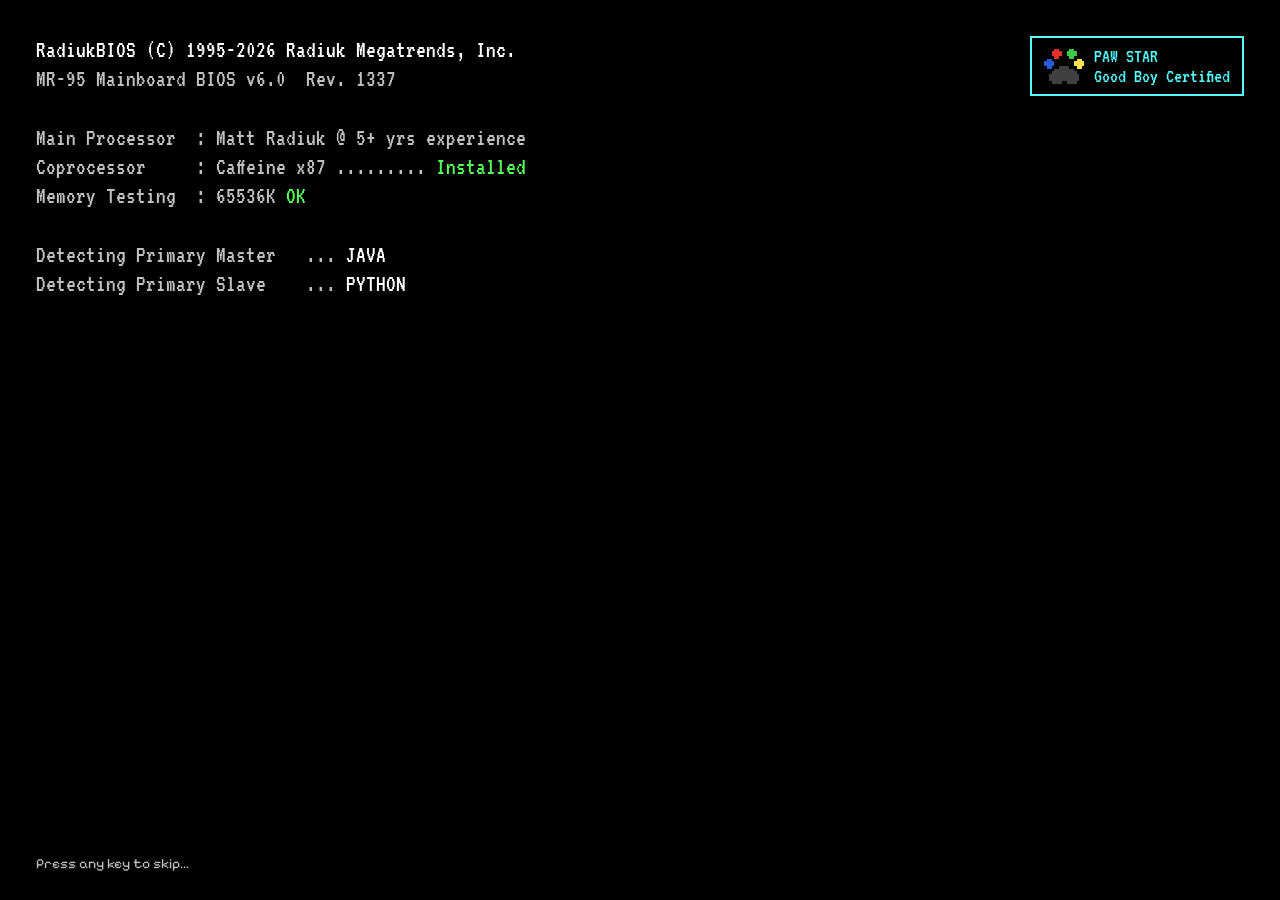
==== site/index.html @ 085f9c80 "Matt Radiuk 95: a Windows 95-style personal site A tiny browser OS built with plain HTML, CSS and ES" ====
<!doctype html>
<html lang="en">
<head>
  <meta charset="utf-8">
  <meta name="viewport" content="width=device-width, initial-scale=1, viewport-fit=cover">
  <title>Matt Radiuk 95 · Software Engineer</title>
  <meta name="description" content="Matt Radiuk is a software engineer with 5+ years of experience building scalable SaaS products, specializing in backend development, DevOps and AI. Boot up Matt Radiuk 95 to explore.">
  <meta name="author" content="Matt Radiuk">
  <meta name="theme-color" content="#008080">
  <link rel="canonical" href="https://www.radiuk.ca/">

  <meta property="og:type" content="website">
  <meta property="og:url" content="https://www.radiuk.ca/">
  <meta property="og:title" content="Matt Radiuk 95">
  <meta property="og:description" content="Software engineer: backend, DevOps and AI. Boot up the desktop to explore projects, generative art and more.">
  <meta property="og:image" content="https://www.radiuk.ca/img/og.jpg">
  <meta property="og:image:width" content="1200">
  <meta property="og:image:height" content="630">
  <meta name="twitter:card" content="summary_large_image">

  <link rel="icon" href="favicon.svg" type="image/svg+xml">
  <link rel="icon" href="favicon.png" type="image/png" sizes="64x64">
  <link rel="apple-touch-icon" href="apple-touch-icon.png">

  <link rel="preconnect" href="https://fonts.googleapis.com">
  <link rel="preconnect" href="https://fonts.gstatic.com" crossorigin>
  <link rel="stylesheet" href="https://fonts.googleapis.com/css2?family=IBM+Plex+Mono:wght@400;600&family=IBM+Plex+Sans:ital,wght@0,400;0,500;0,600;0,700;1,400&family=Pixelify+Sans:wght@400;500;600;700&family=VT323&display=swap">

  <link rel="stylesheet" href="css/base.css">
  <link rel="stylesheet" href="css/win95.css">
  <link rel="stylesheet" href="css/desktop.css">
  <link rel="stylesheet" href="css/apps.css">

  <script type="application/ld+json">
  {
    "@context": "https://schema.org",
    "@type": "Person",
    "name": "Matt Radiuk",
    "jobTitle": "Software Engineer",
    "url": "https://www.radiuk.ca/",
    "sameAs": [
      "https://github.com/mattttr",
      "https://www.linkedin.com/in/matt-radiuk-089ba0170/"
    ],
    "knowsAbout": ["Backend development", "DevOps", "Artificial intelligence", "Java", "Python", "Node.js", "AWS", "Azure"]
  }
  </script>
  <script type="module" src="js/main.js"></script>
</head>
<body>
  <!-- Boot / BIOS / splash overlay (populated by js/os/boot.js) -->
  <div id="boot" class="boot" aria-hidden="true"></div>

  <main id="desktop" class="desktop" aria-label="Desktop">
    <div id="wallpaper" class="wallpaper" aria-hidden="true"></div>

    <div id="hero" class="hero" aria-hidden="true">
      <p class="hero-kicker">C:\&gt; whoami</p>
      <h1 class="hero-name">Matt Radiuk</h1>
      <p class="hero-role"><span id="hero-role">Software Engineer</span><span class="caret">_</span></p>
      <p class="hero-sub">Backend &middot; DevOps &middot; AI &middot; Creative coding</p>
    </div>

    <ul id="icons" class="desktop-icons" role="listbox" aria-label="Desktop icons" aria-multiselectable="true"></ul>
    <div id="windows" class="windows"></div>
    <div id="snap-preview" class="snap-preview" hidden></div>
  </main>

  <footer id="taskbar" class="taskbar" aria-label="Taskbar"></footer>

  <noscript>
    <article class="noscript">
      <h1>Matt Radiuk</h1>
      <p><strong>Software Engineer &middot; Problem Solver &middot; Creative Developer</strong></p>
      <p>I'm a software engineer with 5+ years of experience building scalable SaaS products and crafting tailored solutions for clients. I specialize in backend development, DevOps, and AI, leveraging modern tools to create secure, performant applications.</p>
      <p>Whether you're building a new product from the ground up, modernizing legacy systems, or adding AI-powered features, I can help deliver production-ready solutions that scale with your business.</p>
      <p>Skills: Java, Python, Node.js, AWS, Azure.</p>
      <p>
        <a href="https://github.com/mattttr">GitHub</a> &middot;
        <a href="https://www.linkedin.com/in/matt-radiuk-089ba0170/">LinkedIn</a>
      </p>
      <p>This site is a little Windows 95-style desktop, so it needs JavaScript. Turn it on to boot up.</p>
    </article>
  </noscript>
</body>
</html>
---- site/css/base.css ----
/* ==========================================================================
   Matt Radiuk 95: design tokens, reset and color schemes
   ========================================================================== */

:root {
  /* Win95 system colors (the "Windows Standard" scheme) */
  --face: #c0c0c0;
  --face-light: #dfdfdf;
  --hilite: #ffffff;
  --shadow: #808080;
  --dark: #0a0a0a;
  --text: #000000;
  --text-disabled: #808080;
  --field: #ffffff;
  --field-text: #000000;
  --select: #000080;
  --select-text: #ffffff;
  --title-a: #000080;
  --title-b: #1084d0;
  --title-text: #ffffff;
  --title-inactive-a: #808080;
  --title-inactive-b: #b5b5b5;
  --title-inactive-text: #dfdfdf;
  --desktop: #008080;
  --desktop-text: #ffffff;
  --link: #0000ee;
  --tooltip: #ffffe1;

  /* Bevels: the whole 3D look is just stacked inset shadows */
  --bevel-raised:
    inset -1px -1px var(--dark), inset 1px 1px var(--hilite),
    inset -2px -2px var(--shadow), inset 2px 2px var(--face-light);
  --bevel-pressed:
    inset -1px -1px var(--hilite), inset 1px 1px var(--dark),
    inset -2px -2px var(--face-light), inset 2px 2px var(--shadow);
  --bevel-window:
    inset -1px -1px var(--dark), inset 1px 1px var(--face-light),
    inset -2px -2px var(--shadow), inset 2px 2px var(--hilite);
  --bevel-field:
    inset -1px -1px var(--hilite), inset 1px 1px var(--shadow),
    inset -2px -2px var(--face-light), inset 2px 2px var(--dark);
  --bevel-status: inset -1px -1px var(--hilite), inset 1px 1px var(--shadow);
  --bevel-thin-raised: inset -1px -1px var(--shadow), inset 1px 1px var(--hilite);

  /* A modern touch: soft depth under floating things */
  --float-shadow: 0 14px 34px -10px rgba(0, 0, 0, 0.45), 0 2px 6px rgba(0, 0, 0, 0.18);

  --dither: repeating-conic-gradient(var(--face) 0% 25%, var(--hilite) 0% 50%) 0 0 / 2px 2px;

  --font-ui: "Pixelify Sans", "Tahoma", "Segoe UI", system-ui, sans-serif;
  --font-body: "IBM Plex Sans", "Segoe UI", system-ui, -apple-system, sans-serif;
  --font-mono: "IBM Plex Mono", "Consolas", ui-monospace, monospace;
  --font-dos: "VT323", "IBM Plex Mono", ui-monospace, monospace;

  --ui-size: 14px;
  --taskbar-h: 38px;
  --titlebar-h: 26px;
  --icon-size: 48px;

  --ease-out: cubic-bezier(0.2, 0.9, 0.25, 1);
  --ease-spring: cubic-bezier(0.34, 1.4, 0.64, 1);

  color-scheme: light;
}

/* ---------- Color schemes (Display Properties > Appearance) ---------- */

:root[data-scheme="desert"] {
  --face: #d5ccbb; --face-light: #e6dfd2; --shadow: #a29475; --select: #008080;
  --title-a: #008080; --title-b: #4fb0a8; --title-inactive-a: #a29475; --title-inactive-b: #c9bfa8;
  --desktop: #a29475;
}
:root[data-scheme="eggplant"] {
  --face: #90b0a8; --face-light: #b4cdc7; --shadow: #587068; --select: #5a4e78;
  --title-a: #5a4e78; --title-b: #8c7fb3; --title-inactive-a: #587068; --title-inactive-b: #90a59f;
  --desktop: #5a4e78;
}
:root[data-scheme="rainy"] {
  --face: #c0c8d0; --face-light: #dde3e9; --shadow: #7d8a98; --select: #4f6074;
  --title-a: #4f6074; --title-b: #8a9cb1; --title-inactive-a: #7d8a98; --title-inactive-b: #aeb8c3;
  --desktop: #4f6074;
}
:root[data-scheme="spruce"] {
  --face: #a8c8a8; --face-light: #c8e0c8; --shadow: #5c805c; --select: #2e5e3e;
  --title-a: #2e5e3e; --title-b: #5f9c6e; --title-inactive-a: #5c805c; --title-inactive-b: #94b894;
  --desktop: #3d6b4a;
}
:root[data-scheme="pumpkin"] {
  --face: #e8c89a; --face-light: #f4dfbf; --shadow: #a87a3e; --select: #b35a00;
  --title-a: #b35a00; --title-b: #f29a3c; --title-inactive-a: #a87a3e; --title-inactive-b: #d6b07a;
  --desktop: #f98a5f;
}
:root[data-scheme="midnight"] {
  --face: #2b2d42; --face-light: #3b3e5a; --hilite: #5a5e86; --shadow: #15161f; --dark: #000000;
  --text: #e7e8f5; --text-disabled: #6d7090; --field: #12131c; --field-text: #e7e8f5;
  --select: #7c5cff; --select-text: #ffffff;
  --title-a: #7c5cff; --title-b: #00c2c7; --title-inactive-a: #3b3e5a; --title-inactive-b: #4d5175;
  --title-inactive-text: #9a9dbf;
  --desktop: #10111a; --link: #8fb8ff; --tooltip: #2b2d42;
  color-scheme: dark;
}
:root[data-scheme="contrast"] {
  --face: #000000; --face-light: #000000; --hilite: #ffffff; --shadow: #ffffff; --dark: #ffffff;
  --text: #ffffff; --text-disabled: #00ff00; --field: #000000; --field-text: #ffffff;
  --select: #800080; --select-text: #ffffff;
  --title-a: #800080; --title-b: #800080; --title-inactive-a: #008000; --title-inactive-b: #008000;
  --title-inactive-text: #ffffff;
  --desktop: #000000; --link: #ffff00; --tooltip: #000000;
  color-scheme: dark;
}

/* ---------- Reset ---------- */

*, *::before, *::after { box-sizing: border-box; }

html, body {
  margin: 0;
  height: 100%;
  overflow: hidden;
  overscroll-behavior: none;
}

body {
  background: var(--desktop);
  color: var(--text);
  font-family: var(--font-ui);
  font-size: var(--ui-size);
  line-height: 1.25;
  -webkit-font-smoothing: antialiased;
  -webkit-tap-highlight-color: transparent;
  touch-action: manipulation;
}

button, input, select, textarea { font: inherit; color: inherit; }
img, svg, canvas { display: block; }
a { color: var(--link); }
h1, h2, h3, h4, p, ul, ol, figure { margin: 0; }
ul, ol { padding: 0; list-style: none; }
[hidden] { display: none !important; }

.px-icon { image-rendering: pixelated; flex: none; }

.sr-only {
  position: absolute; width: 1px; height: 1px; padding: 0; margin: -1px;
  overflow: hidden; clip: rect(0 0 0 0); white-space: nowrap; border: 0;
}

::selection { background: var(--select); color: var(--select-text); }

/* No-JS fallback */
.noscript {
  max-width: 640px; margin: 10vh auto; padding: 24px; background: #fff; color: #000;
  font-family: var(--font-body); line-height: 1.6; box-shadow: var(--bevel-window);
}
.noscript h1 { font-family: var(--font-ui); margin-bottom: 8px; }
.noscript p { margin: 12px 0; }

@media (max-width: 700px) {
  :root {
    --taskbar-h: 48px;
    --titlebar-h: 34px;
    --icon-size: 48px;
    --ui-size: 15px;
  }
}

@media (prefers-reduced-motion: reduce) {
  *, *::before, *::after {
    animation-duration: 1ms !important;
    animation-iteration-count: 1 !important;
    transition-duration: 1ms !important;
  }
}
---- site/css/win95.css ----
/* ==========================================================================
   Win95 component library: buttons, fields, windows, menus, tabs, etc.
   ========================================================================== */

/* ---------- Buttons ---------- */

.btn {
  position: relative;
  display: inline-flex;
  align-items: center;
  justify-content: center;
  gap: 6px;
  min-width: 84px;
  min-height: 28px;
  padding: 4px 12px;
  border: 0;
  border-radius: 0;
  background: var(--face);
  color: var(--text);
  box-shadow: var(--bevel-raised);
  cursor: pointer;
  user-select: none;
  white-space: nowrap;
  text-decoration: none;
}
.btn:active:not(:disabled),
.btn.is-pressed {
  box-shadow: var(--bevel-pressed);
  padding: 5px 11px 3px 13px;
}
.btn:focus-visible { outline: none; }
.btn:focus-visible::after {
  content: "";
  position: absolute;
  inset: 4px;
  outline: 1px dotted var(--text);
  pointer-events: none;
}
.btn.is-default { box-shadow: 0 0 0 1px var(--dark), var(--bevel-raised); }
.btn:disabled { color: var(--text-disabled); text-shadow: 1px 1px 0 var(--hilite); cursor: default; }
.btn.small { min-width: 0; min-height: 22px; padding: 2px 8px; }
.btn.icon-only { min-width: 0; padding: 4px 6px; }
.btn-row { display: flex; gap: 8px; justify-content: flex-end; flex-wrap: wrap; }

/* Flat toolbar buttons that raise on hover (Win98 "coolbar" style) */
.tool-btn {
  display: inline-flex; align-items: center; gap: 6px;
  min-height: 28px; padding: 3px 8px;
  border: 0; background: transparent; color: var(--text); cursor: pointer;
}
.tool-btn:hover:not(:disabled) { box-shadow: var(--bevel-thin-raised); }
.tool-btn:active:not(:disabled), .tool-btn.is-on { box-shadow: var(--bevel-status); }
.tool-btn:disabled { color: var(--text-disabled); cursor: default; }
.tool-btn:disabled .px-icon { opacity: 0.45; filter: grayscale(1); }

/* ---------- Fields ---------- */

.field, .textarea, .select {
  width: 100%;
  min-height: 28px;
  padding: 4px 6px;
  border: 0;
  border-radius: 0;
  background: var(--field);
  color: var(--field-text);
  box-shadow: var(--bevel-field);
  outline: none;
}
.textarea { resize: none; line-height: 1.45; font-family: var(--font-body); }
.field:disabled, .textarea:disabled { background: var(--face); }
.field[readonly] { background: var(--face); }

.select {
  appearance: none;
  padding-right: 26px;
  cursor: pointer;
  background-image:
    url("data:image/svg+xml,%3Csvg xmlns='http://www.w3.org/2000/svg' width='16' height='16' shape-rendering='crispEdges'%3E%3Cpath d='M4 6h7v1H4zM5 7h5v1H5zM6 8h3v1H6zM7 9h1v1H7z'/%3E%3C/svg%3E"),
    linear-gradient(var(--face), var(--face));
  background-repeat: no-repeat;
  background-size: 16px 16px, 20px calc(100% - 4px);
  background-position: right 3px center, right 2px center;
}

.label { display: block; margin-bottom: 4px; }
.form-row { display: grid; grid-template-columns: 90px 1fr; align-items: center; gap: 8px; }

/* Checkbox & radio */
.check, .radio {
  display: inline-flex; align-items: center; gap: 8px; cursor: pointer; user-select: none;
}
.check input, .radio input {
  appearance: none; margin: 0; flex: none;
  width: 14px; height: 14px;
  background: var(--field);
  box-shadow: var(--bevel-field);
  display: grid; place-content: center;
}
.check input:checked {
  background-image: url("data:image/svg+xml,%3Csvg xmlns='http://www.w3.org/2000/svg' width='8' height='8' shape-rendering='crispEdges'%3E%3Cpath d='M7 0h1v3H7zM6 1h1v3H6zM5 2h1v3H5zM4 3h1v3H4zM3 4h1v3H3zM2 3h1v3H2zM1 2h1v3H1zM0 1h1v3H0z' fill='%23000'/%3E%3C/svg%3E");
  background-repeat: no-repeat; background-position: center;
}
.radio input { border-radius: 50%; box-shadow: inset 1px 1px var(--shadow), inset -1px -1px var(--hilite), inset 2px 2px var(--dark), inset -2px -2px var(--face-light); }
.radio input:checked::after { content: ""; width: 4px; height: 4px; border-radius: 50%; background: var(--field-text); }
.check input:focus-visible + span, .radio input:focus-visible + span { outline: 1px dotted var(--text); }

/* Group box */
.group {
  position: relative;
  margin: 10px 0 0;
  padding: 14px 10px 10px;
  border: 1px solid var(--shadow);
  box-shadow: 1px 1px 0 var(--hilite), inset 1px 1px 0 var(--hilite);
}
.group > legend, .group > .legend {
  position: absolute; top: -9px; left: 8px; padding: 0 4px; background: var(--face);
}

/* Sunken panels */
.sunken { background: var(--field); box-shadow: var(--bevel-field); padding: 2px; }
.sunken-soft { box-shadow: var(--bevel-status); }
.etched { height: 2px; border-top: 1px solid var(--shadow); border-bottom: 1px solid var(--hilite); margin: 8px 0; }

/* Progress bar (segmented blue blocks) */
.progress { height: 22px; padding: 3px; box-shadow: var(--bevel-status); background: var(--face); }
.progress > span {
  display: block; height: 100%; width: 0%;
  background: repeating-linear-gradient(90deg, var(--select) 0 10px, transparent 10px 12px);
  transition: width 0.2s steps(6);
}

/* ---------- Windows ---------- */

.windows {
  position: absolute;
  inset: 0 0 var(--taskbar-h) 0;
  pointer-events: none;
  overflow: hidden;
}

.window {
  position: absolute;
  display: flex;
  flex-direction: column;
  min-width: 200px;
  padding: 3px;
  background: var(--face);
  color: var(--text);
  box-shadow: var(--bevel-window);
  pointer-events: auto;
  outline: none;
  transform-origin: center;
}
.window.is-active { box-shadow: var(--bevel-window), var(--float-shadow); }
.window.is-maximized { left: 0 !important; top: 0 !important; width: 100% !important; height: 100% !important; }
.window.is-minimized { visibility: hidden; pointer-events: none; }
.window.is-dragging, .window.is-resizing { user-select: none; }
.window.is-dragging iframe, .window.is-resizing iframe,
.window.is-dragging canvas, .window.is-resizing canvas { pointer-events: none; }

.titlebar {
  display: flex;
  align-items: center;
  gap: 4px;
  height: var(--titlebar-h);
  padding: 0 3px 0 4px;
  background: linear-gradient(90deg, var(--title-inactive-a), var(--title-inactive-b));
  color: var(--title-inactive-text);
  user-select: none;
  touch-action: none;
  cursor: default;
  flex: none;
}
.window.is-active .titlebar {
  background: linear-gradient(90deg, var(--title-a), var(--title-b));
  color: var(--title-text);
}
.titlebar-icon {
  display: grid; place-items: center;
  width: 18px; height: 18px; padding: 0; border: 0; background: none; cursor: default; flex: none;
}
.titlebar-text {
  flex: 1;
  min-width: 0;
  overflow: hidden;
  text-overflow: ellipsis;
  white-space: nowrap;
  font-size: 14px;
  font-weight: 600;
  letter-spacing: 0.2px;
}
.titlebar-controls { display: flex; gap: 2px; flex: none; }
.titlebar-controls .gap { width: 2px; }

.tb-btn {
  display: grid;
  place-items: center;
  width: 22px;
  height: 20px;
  padding: 0;
  border: 0;
  background: var(--face);
  color: var(--text);
  box-shadow: var(--bevel-raised);
  cursor: pointer;
}
.tb-btn:active { box-shadow: var(--bevel-pressed); }
.tb-btn:active svg { transform: translate(1px, 1px); }
.tb-btn:disabled svg { opacity: 0.4; }
.tb-btn svg { fill: currentColor; }

.menubar {
  display: flex;
  flex-wrap: wrap;
  gap: 0;
  padding: 2px 0;
  flex: none;
  user-select: none;
}
.menubar-item {
  padding: 3px 9px;
  border: 0;
  background: transparent;
  color: var(--text);
  cursor: default;
}
.menubar-item:hover { box-shadow: var(--bevel-thin-raised); }
.menubar-item.is-open { box-shadow: var(--bevel-status); }
.menubar-item u, .menu-item u { text-decoration-thickness: 1px; text-underline-offset: 2px; }

.toolbar {
  display: flex; align-items: center; gap: 2px; flex-wrap: wrap;
  padding: 3px 2px;
  border-top: 1px solid var(--shadow);
  box-shadow: inset 0 1px 0 var(--hilite);
  flex: none;
}
.toolbar .sep { width: 2px; align-self: stretch; margin: 2px 4px; border-left: 1px solid var(--shadow); border-right: 1px solid var(--hilite); }

.window-body {
  position: relative;
  flex: 1;
  min-height: 0;
  margin-top: 2px;
  display: flex;
  flex-direction: column;
}
.window-body.pad { padding: 10px; }

.statusbar {
  display: flex;
  gap: 2px;
  margin-top: 2px;
  flex: none;
  user-select: none;
}
.statusbar > * {
  flex: 1;
  min-width: 0;
  padding: 3px 6px;
  box-shadow: var(--bevel-status);
  white-space: nowrap;
  overflow: hidden;
  text-overflow: ellipsis;
  font-size: 13px;
}
.statusbar > .fixed { flex: none; }
.statusbar .grip {
  flex: none; width: 16px; padding: 0; box-shadow: none;
  background: linear-gradient(135deg, transparent 45%, var(--hilite) 45% 52%, var(--shadow) 52% 60%, transparent 60% 68%, var(--hilite) 68% 74%, var(--shadow) 74% 82%, transparent 82%);
}

/* Resize handles */
.rz { position: absolute; z-index: 2; touch-action: none; }
.rz-n, .rz-s { left: 8px; right: 8px; height: 6px; cursor: ns-resize; }
.rz-e, .rz-w { top: 8px; bottom: 8px; width: 6px; cursor: ew-resize; }
.rz-n { top: -3px; } .rz-s { bottom: -3px; } .rz-e { right: -3px; } .rz-w { left: -3px; }
.rz-ne, .rz-nw, .rz-se, .rz-sw { width: 14px; height: 14px; }
.rz-ne { top: -3px; right: -3px; cursor: nesw-resize; }
.rz-sw { bottom: -3px; left: -3px; cursor: nesw-resize; }
.rz-nw { top: -3px; left: -3px; cursor: nwse-resize; }
.rz-se { bottom: -3px; right: -3px; cursor: nwse-resize; }
.window.is-maximized .rz { display: none; }

/* ---------- Scrollbars (WebKit/Blink) ---------- */

.scroll { overflow: auto; }
.scroll::-webkit-scrollbar, .win-scroll::-webkit-scrollbar { width: 16px; height: 16px; }
.scroll::-webkit-scrollbar-track, .win-scroll::-webkit-scrollbar-track { background: var(--dither); }
.scroll::-webkit-scrollbar-thumb, .win-scroll::-webkit-scrollbar-thumb { background: var(--face); box-shadow: var(--bevel-raised); }
.scroll::-webkit-scrollbar-corner, .win-scroll::-webkit-scrollbar-corner { background: var(--face); }
.scroll::-webkit-scrollbar-button:single-button, .win-scroll::-webkit-scrollbar-button:single-button {
  display: block; width: 16px; height: 16px; background-color: var(--face); box-shadow: var(--bevel-raised);
  background-repeat: no-repeat; background-position: center;
}
.scroll::-webkit-scrollbar-button:single-button:vertical:decrement, .win-scroll::-webkit-scrollbar-button:single-button:vertical:decrement {
  background-image: url("data:image/svg+xml,%3Csvg xmlns='http://www.w3.org/2000/svg' width='8' height='5' shape-rendering='crispEdges'%3E%3Cpath d='M3 0h1v1H3zM2 1h3v1H2zM1 2h5v1H1zM0 3h7v1H0z'/%3E%3C/svg%3E");
}
.scroll::-webkit-scrollbar-button:single-button:vertical:increment, .win-scroll::-webkit-scrollbar-button:single-button:vertical:increment {
  background-image: url("data:image/svg+xml,%3Csvg xmlns='http://www.w3.org/2000/svg' width='8' height='5' shape-rendering='crispEdges'%3E%3Cpath d='M0 0h7v1H0zM1 1h5v1H1zM2 2h3v1H2zM3 3h1v1H3z'/%3E%3C/svg%3E");
}
.scroll::-webkit-scrollbar-button:single-button:horizontal:decrement, .win-scroll::-webkit-scrollbar-button:single-button:horizontal:decrement {
  background-image: url("data:image/svg+xml,%3Csvg xmlns='http://www.w3.org/2000/svg' width='5' height='8' shape-rendering='crispEdges'%3E%3Cpath d='M3 0h1v7H3zM2 1h1v5H2zM1 2h1v3H1zM0 3h1v1H0z'/%3E%3C/svg%3E");
}
.scroll::-webkit-scrollbar-button:single-button:horizontal:increment, .win-scroll::-webkit-scrollbar-button:single-button:horizontal:increment {
  background-image: url("data:image/svg+xml,%3Csvg xmlns='http://www.w3.org/2000/svg' width='5' height='8' shape-rendering='crispEdges'%3E%3Cpath d='M0 0h1v7H0zM1 1h1v5H1zM2 2h1v3H2zM3 3h1v1H3z'/%3E%3C/svg%3E");
}
.scroll::-webkit-scrollbar-button:single-button:active, .win-scroll::-webkit-scrollbar-button:single-button:active { box-shadow: var(--bevel-status); }
@supports not selector(::-webkit-scrollbar) {
  .scroll, .win-scroll { scrollbar-color: var(--face) var(--face-light); }
}

/* ---------- Menus (dropdown, context, start submenus) ---------- */

.menu {
  position: fixed;
  z-index: 2000;
  min-width: 180px;
  padding: 3px;
  background: var(--face);
  color: var(--text);
  box-shadow: var(--bevel-window), 4px 6px 14px -6px rgba(0, 0, 0, 0.45);
  user-select: none;
  animation: menu-in 0.12s var(--ease-out);
}
@keyframes menu-in {
  from { clip-path: inset(0 0 100% 0); }
  to { clip-path: inset(0 0 0 0); }
}
.menu-item {
  position: relative;
  display: flex;
  align-items: center;
  gap: 8px;
  width: 100%;
  min-height: 26px;
  padding: 3px 22px 3px 6px;
  border: 0;
  background: transparent;
  color: var(--text);
  text-align: left;
  cursor: default;
  white-space: nowrap;
}
.menu-item .mi-icon { width: 20px; display: grid; place-items: center; flex: none; }
.menu-item .mi-label { flex: 1; }
.menu-item .mi-shortcut { padding-left: 24px; opacity: 0.9; }
.menu-item.has-sub::after {
  content: "";
  position: absolute; right: 8px; top: 50%; margin-top: -4px;
  width: 4px; height: 8px;
  background: currentColor;
  clip-path: polygon(0 0, 100% 50%, 0 100%);
}
.menu-item.is-checked .mi-icon::before { content: "\2713"; font-weight: 700; }
.menu-item.is-radio .mi-icon::before { content: ""; width: 6px; height: 6px; border-radius: 50%; background: currentColor; }
.menu-item:hover:not(:disabled), .menu-item.is-active:not(:disabled), .menu-item:focus-visible {
  background: var(--select);
  color: var(--select-text);
  outline: none;
}
.menu-item:disabled { color: var(--text-disabled); text-shadow: 1px 1px 0 var(--hilite); }
.menu-sep { height: 2px; margin: 3px 2px; border-top: 1px solid var(--shadow); border-bottom: 1px solid var(--hilite); }

/* ---------- Tabs ---------- */

.tabs { display: flex; flex-direction: column; flex: 1; min-height: 0; }
.tab-strip { display: flex; padding-left: 2px; position: relative; z-index: 1; flex-wrap: wrap; }
.tab {
  position: relative;
  padding: 4px 12px 5px;
  margin-right: -1px;
  border: 0;
  background: var(--face);
  color: var(--text);
  box-shadow: inset 1px 1px var(--hilite), inset -1px 0 var(--dark), inset -2px 0 var(--shadow), inset 2px 2px var(--face-light);
  border-radius: 3px 3px 0 0;
  top: 2px;
  cursor: pointer;
}
.tab[aria-selected="true"] { top: 0; padding-bottom: 7px; margin: 0 -2px; z-index: 2; }
.tab:focus-visible { outline: 1px dotted var(--text); outline-offset: -5px; }
.tab-panel {
  flex: 1;
  min-height: 0;
  padding: 14px;
  box-shadow: var(--bevel-window);
  overflow: auto;
}

/* ---------- Tree view ---------- */

.tree { padding: 4px; background: var(--field); color: var(--field-text); box-shadow: var(--bevel-field); overflow: auto; }
.tree ul { padding-left: 18px; margin-left: 7px; border-left: 1px dotted var(--shadow); }
.tree li { position: relative; }
.tree-row {
  display: inline-flex; align-items: center; gap: 6px;
  padding: 2px 4px; margin: 1px 0; border: 0; background: none; color: inherit; cursor: default; text-align: left;
}
.tree-row.is-selected { background: var(--select); color: var(--select-text); }
.tree-row:focus-visible { outline: 1px dotted currentColor; }
.tree-toggle {
  display: grid; place-items: center;
  width: 11px; height: 11px; padding: 0; border: 1px solid var(--shadow); background: var(--field);
  font: 700 10px/1 var(--font-mono); color: var(--field-text); cursor: pointer; flex: none;
}

/* ---------- List view (explorer "details") ---------- */

.listview { background: var(--field); color: var(--field-text); box-shadow: var(--bevel-field); overflow: auto; }
.listview table { width: 100%; border-collapse: collapse; }
.listview th {
  position: sticky; top: 0; z-index: 1;
  padding: 3px 8px; text-align: left; font-weight: 400;
  background: var(--face); color: var(--text); box-shadow: var(--bevel-raised);
}
.listview td { padding: 3px 8px; white-space: nowrap; }
.listview tr.is-selected td { background: var(--select); color: var(--select-text); }

/* Tooltip */
.tooltip {
  position: fixed; z-index: 2500; padding: 3px 6px; pointer-events: none;
  background: var(--tooltip); color: var(--text); border: 1px solid var(--dark);
  font-size: 13px; white-space: nowrap;
}
---- site/css/desktop.css ----
/* ==========================================================================
   Desktop shell: wallpaper, icons, taskbar, start menu, boot, BSOD & friends
   ========================================================================== */

.desktop {
  position: fixed;
  inset: 0;
  overflow: hidden;
  background: var(--desktop);
  transition: background-color 0.4s;
}

/* ---------- Wallpaper ---------- */

.wallpaper { position: absolute; inset: 0; z-index: 0; }
.wallpaper canvas { width: 100% !important; height: 100% !important; }
.wallpaper.is-image { background-size: cover; background-position: center; }
.wallpaper.is-tile { background-repeat: repeat; background-size: auto; image-rendering: pixelated; }

/* Subtle CRT vignette + scanlines that keep the flat teal from feeling dead */
.desktop::after {
  content: "";
  position: absolute;
  inset: 0;
  z-index: 0;
  pointer-events: none;
  background:
    radial-gradient(ellipse at 50% 45%, transparent 55%, rgba(0, 0, 0, 0.22) 100%),
    repeating-linear-gradient(0deg, rgba(0, 0, 0, 0.035) 0 1px, transparent 1px 3px);
}
:root[data-crt="off"] .desktop::after { display: none; }

/* ---------- Hero ("wallpaper text") ---------- */

.hero {
  position: absolute;
  z-index: 0;
  right: clamp(20px, 4vw, 64px);
  bottom: calc(var(--taskbar-h) + clamp(18px, 4vh, 48px));
  max-width: min(820px, 64vw);
  color: var(--desktop-text);
  text-align: right;
  pointer-events: none;
  user-select: none;
  opacity: 0;
  transform: translateY(12px);
  transition: opacity 0.8s 0.2s, transform 0.8s 0.2s var(--ease-out);
}
.is-ready .hero { opacity: 1; transform: none; }
.hero-kicker { font: 22px/1 var(--font-dos); opacity: 0.8; margin-bottom: 6px; }
.hero-name {
  font: 700 clamp(48px, 7.5vw, 116px)/0.92 var(--font-ui);
  letter-spacing: -1px;
  text-shadow: 5px 5px 0 rgba(0, 0, 0, 0.25);
}
.hero-role {
  margin-top: 12px;
  font: clamp(26px, 3vw, 40px)/1 var(--font-dos);
  color: #fffbd0;
  text-shadow: 2px 2px 0 rgba(0, 0, 0, 0.3);
}
.hero-sub { margin-top: 10px; font: 500 16px/1.4 var(--font-body); opacity: 0.8; letter-spacing: 0.3px; }
.caret { animation: blink 1s steps(1) infinite; margin-left: 2px; }
@keyframes blink { 50% { opacity: 0; } }

/* ---------- Desktop icons ---------- */

.desktop-icons {
  position: absolute;
  inset: 0 0 var(--taskbar-h) 0;
  z-index: 1;
  pointer-events: none;
}
.desk-icon {
  position: absolute;
  width: 100px;
  display: flex;
  flex-direction: column;
  align-items: center;
  gap: 5px;
  padding: 6px 2px 4px;
  pointer-events: auto;
  user-select: none;
  touch-action: none;
  cursor: default;
  outline: none;
  transition: left 0.3s var(--ease-out), top 0.3s var(--ease-out);
}
.desk-icon.is-dragging { transition: none; z-index: 5; opacity: 0.75; }
.di-img { position: relative; width: var(--icon-size); height: var(--icon-size); }
.di-img > svg, .di-img > img { width: 100%; height: 100%; image-rendering: pixelated; }
.di-img::after {
  content: "";
  position: absolute;
  inset: 0;
  opacity: 0;
  background: repeating-conic-gradient(var(--select) 0% 25%, transparent 0% 50%) 0 0 / 2px 2px;
  -webkit-mask: var(--mask) center / contain no-repeat;
  mask: var(--mask) center / contain no-repeat;
}
.desk-icon.is-selected .di-img::after { opacity: 1; }
.di-label {
  max-width: 100%;
  padding: 1px 4px;
  color: var(--desktop-text);
  font-size: 13px;
  line-height: 1.2;
  text-align: center;
  text-shadow: 1px 1px 0 rgba(0, 0, 0, 0.55);
  overflow-wrap: break-word;
}
.desk-icon.is-selected .di-label { background: var(--select); color: var(--select-text); text-shadow: none; }
.desk-icon:focus-visible .di-label { outline: 1px dotted #fff; }
.desk-icon:hover .di-img { animation: icon-hop 0.35s var(--ease-spring); }
@keyframes icon-hop { 40% { transform: translateY(-3px); } }

.marquee {
  position: absolute;
  z-index: 4;
  border: 1px dotted #fff;
  background: rgba(255, 255, 255, 0.08);
  pointer-events: none;
}

.snap-preview {
  position: absolute;
  z-index: 3;
  border: 2px solid rgba(255, 255, 255, 0.85);
  background: rgba(255, 255, 255, 0.18);
  backdrop-filter: blur(2px);
  pointer-events: none;
  transition: all 0.16s var(--ease-out);
}

/* ---------- Taskbar ---------- */

.taskbar {
  position: fixed;
  left: 0;
  right: 0;
  bottom: 0;
  z-index: 1000;
  height: var(--taskbar-h);
  display: flex;
  align-items: center;
  gap: 4px;
  padding: 4px 3px 3px;
  background: var(--face);
  box-shadow: inset 0 1px var(--face-light), inset 0 2px var(--hilite);
  user-select: none;
  padding-bottom: max(3px, env(safe-area-inset-bottom));
}

.start-btn {
  display: flex;
  align-items: center;
  gap: 5px;
  height: 100%;
  padding: 2px 8px 2px 5px;
  border: 0;
  background: var(--face);
  color: var(--text);
  box-shadow: var(--bevel-raised);
  font-weight: 700;
  font-size: 15px;
  cursor: pointer;
  flex: none;
}
.start-btn.is-open { box-shadow: var(--bevel-pressed); padding: 3px 7px 1px 6px; }
.start-btn:focus-visible { outline: 1px dotted var(--text); outline-offset: -5px; }

.task-list {
  flex: 1;
  min-width: 0;
  height: 100%;
  display: flex;
  gap: 3px;
  padding-left: 4px;
  margin-left: 2px;
  border-left: 1px solid var(--shadow);
  box-shadow: inset 1px 0 var(--hilite);
}
.task-btn {
  flex: 0 1 180px;
  min-width: 40px;
  height: 100%;
  display: flex;
  align-items: center;
  gap: 6px;
  padding: 2px 8px;
  border: 0;
  background: var(--face);
  color: var(--text);
  box-shadow: var(--bevel-raised);
  cursor: pointer;
  text-align: left;
  animation: task-in 0.2s var(--ease-out);
}
@keyframes task-in { from { transform: translateY(100%); } }
.task-btn span { overflow: hidden; text-overflow: ellipsis; white-space: nowrap; }
.task-btn.is-active { box-shadow: var(--bevel-pressed); background: var(--dither); font-weight: 600; }
.task-btn:focus-visible { outline: 1px dotted var(--text); outline-offset: -5px; }

.tray {
  height: 100%;
  display: flex;
  align-items: center;
  gap: 4px;
  padding: 0 8px 0 6px;
  box-shadow: var(--bevel-status);
  flex: none;
}
.tray-btn {
  display: grid; place-items: center;
  width: 22px; height: 22px; padding: 0; border: 0; background: none; cursor: pointer;
}
.tray-btn img { width: 20px; height: 20px; image-rendering: pixelated; border-radius: 3px; }
.tray-btn:focus-visible { outline: 1px dotted var(--text); }
.tray-clock { padding-left: 4px; font-size: 14px; white-space: nowrap; cursor: default; }

/* ---------- Start menu ---------- */

.start-menu {
  display: flex;
  padding: 3px;
  min-width: 0;
  animation: start-in 0.16s var(--ease-out);
}
@keyframes start-in {
  from { clip-path: inset(100% 0 0 0); transform: translateY(8px); }
  to { clip-path: inset(0 0 0 0); transform: none; }
}
.start-banner {
  width: 30px;
  flex: none;
  display: flex;
  align-items: flex-end;
  justify-content: center;
  padding-bottom: 8px;
  background: linear-gradient(0deg, var(--title-a), var(--title-b));
  color: #fff;
  writing-mode: vertical-rl;
  transform: rotate(180deg);
  font: 22px/1 var(--font-ui);
  letter-spacing: 0.5px;
  white-space: nowrap;
}
.start-banner b { font-weight: 700; }
.start-banner span { opacity: 0.9; margin-top: 6px; font: italic 700 0.9em var(--font-body); }
.start-items { display: flex; flex-direction: column; min-width: 220px; }
.start-items .menu-item { min-height: 40px; gap: 10px; padding: 4px 26px 4px 8px; font-size: 15px; }
.start-items .menu-item .mi-icon { width: 32px; }

/* ---------- Dim overlay (shut down dialog) ---------- */

.dim {
  position: fixed;
  inset: 0;
  z-index: 2900;
  background: repeating-conic-gradient(rgba(0, 0, 0, 0.6) 0% 25%, transparent 0% 50%) 0 0 / 2px 2px;
  animation: fade-in 0.6s ease;
}
@keyframes fade-in { from { opacity: 0; } }

/* ---------- Balloon tip (Benji) ---------- */

.balloon {
  position: fixed;
  z-index: 2400;
  right: 12px;
  bottom: calc(var(--taskbar-h) + 14px);
  width: min(320px, calc(100vw - 24px));
  padding: 10px 28px 12px 12px;
  background: var(--tooltip);
  color: var(--text);
  border: 1px solid var(--dark);
  border-radius: 8px;
  box-shadow: var(--float-shadow);
  font: 14px/1.45 var(--font-body);
  animation: balloon-in 0.35s var(--ease-spring);
}
.balloon::after {
  content: "";
  position: absolute;
  right: var(--tail, 60px);
  bottom: -12px;
  width: 16px;
  height: 12px;
  background: var(--tooltip);
  clip-path: polygon(0 0, 100% 0, 100% 100%);
  filter: drop-shadow(1px 0 0 var(--dark));
}
.balloon-title { display: flex; align-items: center; gap: 8px; margin-bottom: 4px; font: 600 14px var(--font-ui); }
.balloon-title img { width: 24px; height: 24px; border-radius: 4px; image-rendering: pixelated; }
.balloon-close {
  position: absolute; top: 6px; right: 6px;
  width: 18px; height: 18px; padding: 0; border: 0; background: none; cursor: pointer;
  font: 700 14px/1 var(--font-mono); color: var(--text);
}
.balloon-close:hover { box-shadow: var(--bevel-thin-raised); }
@keyframes balloon-in { from { opacity: 0; transform: translateY(10px) scale(0.96); } }

/* ---------- Boot sequence ---------- */

.boot {
  position: fixed;
  inset: 0;
  z-index: 9000;
  display: none;
  background: #000;
  color: #c0c0c0;
  cursor: none;
}
.boot.is-on { display: block; }
.boot-skip {
  position: absolute; right: 16px; bottom: 14px;
  font: 18px var(--font-dos); color: #555; cursor: pointer;
}

.bios {
  position: absolute;
  inset: 0;
  padding: clamp(14px, 3vw, 36px);
  font: clamp(16px, 2.2vw, 24px)/1.22 var(--font-dos);
  white-space: pre-wrap;
  overflow: hidden;
}
.bios .hl { color: #fff; }
.bios .ok { color: #55ff55; }
.bios .warn { color: #ffff55; }
.bios-logo {
  position: absolute;
  top: clamp(14px, 3vw, 36px);
  right: clamp(14px, 3vw, 36px);
  display: flex;
  align-items: center;
  gap: 10px;
  padding: 8px 12px;
  border: 2px solid #55ffff;
  color: #55ffff;
  font: 20px/1 var(--font-dos);
}
.bios-logo svg { width: 40px; height: 40px; }
.bios-footer { position: absolute; left: clamp(14px, 3vw, 36px); bottom: clamp(14px, 3vw, 28px); }

.splash {
  position: absolute;
  inset: 0;
  overflow: hidden;
  display: grid;
  place-items: center;
  background:
    radial-gradient(ellipse 22% 10% at 18% 22%, rgba(255, 255, 255, 0.95), transparent 70%),
    radial-gradient(ellipse 30% 12% at 30% 26%, rgba(255, 255, 255, 0.85), transparent 70%),
    radial-gradient(ellipse 26% 11% at 78% 18%, rgba(255, 255, 255, 0.9), transparent 70%),
    radial-gradient(ellipse 34% 13% at 66% 24%, rgba(255, 255, 255, 0.75), transparent 70%),
    radial-gradient(ellipse 30% 12% at 20% 80%, rgba(255, 255, 255, 0.85), transparent 70%),
    radial-gradient(ellipse 36% 12% at 84% 78%, rgba(255, 255, 255, 0.9), transparent 70%),
    radial-gradient(ellipse 22% 9% at 55% 88%, rgba(255, 255, 255, 0.7), transparent 70%),
    linear-gradient(180deg, #2f6fd6 0%, #5b9ae8 45%, #9cc6f2 100%);
  animation: splash-in 0.5s ease;
}
@keyframes splash-in { from { opacity: 0; } }
.splash::before {
  content: "";
  position: absolute;
  inset: -10%;
  background:
    radial-gradient(ellipse 18% 8% at 40% 50%, rgba(255, 255, 255, 0.6), transparent 70%),
    radial-gradient(ellipse 24% 9% at 85% 45%, rgba(255, 255, 255, 0.55), transparent 70%),
    radial-gradient(ellipse 20% 8% at 8% 55%, rgba(255, 255, 255, 0.6), transparent 70%);
  animation: clouds-drift 14s linear infinite;
}
@keyframes clouds-drift { to { transform: translateX(8%); } }
.splash-logo { position: relative; display: flex; align-items: center; gap: clamp(12px, 2vw, 28px); color: #fff; }
.splash-logo svg { width: clamp(72px, 11vw, 140px); height: auto; filter: drop-shadow(4px 4px 0 rgba(0, 0, 0, 0.35)); }
.splash-sub { font: 500 clamp(14px, 1.6vw, 20px)/1 var(--font-body); letter-spacing: 3px; text-transform: uppercase; opacity: 0.9; }
.splash-title {
  font: 700 clamp(44px, 7vw, 96px)/0.95 var(--font-ui);
  text-shadow: 4px 4px 0 rgba(0, 0, 0, 0.3);
}
.splash-title sup { font: italic 700 0.55em var(--font-body); vertical-align: top; margin-left: 8px; color: #ffe066; }
.splash-tag { margin-top: 10px; font: 500 clamp(14px, 1.5vw, 18px)/1.2 var(--font-body); opacity: 0.95; }
.splash-bar {
  position: absolute;
  left: 0;
  right: 0;
  bottom: 0;
  height: 14px;
  background: linear-gradient(90deg, #000080, #1084d0, #00c2c7, #7c5cff, #ff5fa2, #ffb000, #000080);
  background-size: 50% 100%;
  animation: splash-bar 1.2s linear infinite;
}
@keyframes splash-bar { to { background-position: 100% 0; } }

/* ---------- BSOD ---------- */

.bsod {
  position: fixed;
  inset: 0;
  z-index: 9500;
  display: grid;
  place-items: center;
  padding: 24px;
  background: #0000aa;
  color: #fff;
  font: clamp(18px, 2.3vw, 26px)/1.3 var(--font-dos);
  cursor: none;
}
.bsod-inner { max-width: 820px; }
.bsod-head { display: table; margin: 0 auto 28px; padding: 0 8px; background: #aaa; color: #0000aa; }
.bsod p { margin-bottom: 22px; }
.bsod .cta { text-align: center; }
.bsod .cursor { animation: blink 0.8s steps(1) infinite; }

/* ---------- Shut down screen ---------- */

.shutdown-screen {
  position: fixed;
  inset: 0;
  z-index: 9400;
  display: grid;
  place-items: center;
  background: #000;
  color: #ff9c1a;
  font: clamp(26px, 4vw, 52px)/1.2 var(--font-dos);
  text-align: center;
  cursor: pointer;
  padding: 24px;
}
.shutdown-screen small { display: block; margin-top: 28px; font-size: 0.5em; color: #777; }
.shutdown-wait {
  position: fixed;
  inset: 0;
  z-index: 9400;
  display: grid;
  place-items: center;
  background: linear-gradient(180deg, #1b3f8f, #0b1c44);
  color: #fff;
  font: 600 clamp(20px, 3vw, 34px)/1.2 var(--font-ui);
}

/* ---------- Screensaver ---------- */

.screensaver {
  position: fixed;
  inset: 0;
  z-index: 9200;
  background: #000;
  cursor: none;
  animation: fade-in 0.8s ease;
}
.screensaver canvas { width: 100% !important; height: 100% !important; }

/* ---------- Konami party ---------- */

.party-dog {
  position: fixed;
  z-index: 9100;
  width: 72px;
  height: 72px;
  border-radius: 10px;
  image-rendering: pixelated;
  pointer-events: none;
  box-shadow: 0 6px 16px rgba(0, 0, 0, 0.35);
}

/* ---------- Mobile ---------- */

@media (max-width: 700px) {
  .hero {
    top: auto;
    bottom: calc(var(--taskbar-h) + 22px);
    left: 16px;
    right: 16px;
    width: auto;
    transform: none;
  }
  .hero-name { font-size: 46px; }
  .hero-role { font-size: 26px; margin-top: 8px; }
  .hero-sub { font-size: 14px; }
  .hero-kicker { font-size: 18px; }

  .desktop-icons {
    display: grid;
    grid-template-columns: repeat(4, 1fr);
    align-content: start;
    gap: 6px 0;
    padding: 14px 8px;
  }
  .desk-icon { position: static; width: auto; transition: none; }
  .di-label { font-size: 13px; }

  .task-btn { flex: 0 0 44px; justify-content: center; }
  .task-btn span { display: none; }
  .task-btn.is-active { flex: 0 1 auto; max-width: 52%; justify-content: flex-start; }
  .task-btn.is-active span { display: inline; }
  .tb-btn[aria-label="Maximize"], .tb-btn[aria-label="Restore"] { display: none; }
  .window.is-maximized .statusbar .grip { display: none; }
  .tray-clock { font-size: 13px; }
  .start-items { min-width: 240px; }
}

@media (max-height: 560px) and (min-width: 701px) {
  .hero { top: 6%; }
  .hero-name { font-size: 56px; }
}
---- site/css/apps.css ----
/* ==========================================================================
   App-specific styles
   ========================================================================== */

html.is-busy, html.is-busy * { cursor: progress !important; }

.fine { font-size: 12px; opacity: 0.75; margin-top: 6px; font-family: var(--font-body); }
.btn-row.start { justify-content: flex-start; margin-top: 12px; }

/* Desktop shortcut arrow overlay */
.di-shortcut { position: absolute; inset: 0; pointer-events: none; }
.di-shortcut svg { width: 100%; height: 100%; }

/* Extra wallpapers */
.wallpaper.is-clouds {
  background:
    radial-gradient(ellipse 22% 10% at 18% 22%, rgba(255, 255, 255, 0.95), transparent 70%),
    radial-gradient(ellipse 30% 12% at 30% 26%, rgba(255, 255, 255, 0.85), transparent 70%),
    radial-gradient(ellipse 26% 11% at 78% 18%, rgba(255, 255, 255, 0.9), transparent 70%),
    radial-gradient(ellipse 34% 13% at 66% 24%, rgba(255, 255, 255, 0.75), transparent 70%),
    radial-gradient(ellipse 30% 12% at 20% 80%, rgba(255, 255, 255, 0.85), transparent 70%),
    radial-gradient(ellipse 36% 12% at 84% 78%, rgba(255, 255, 255, 0.9), transparent 70%),
    linear-gradient(180deg, #2f6fd6 0%, #5b9ae8 45%, #9cc6f2 100%);
}
.wallpaper.is-pinstripe {
  background: repeating-linear-gradient(90deg, transparent 0 7px, rgba(0, 0, 0, 0.16) 7px 8px);
}
.wallpaper.is-live { background: #0a192f; }
.party-dog { left: 0; top: 0; }

/* ---------- Message boxes ---------- */

.msgbox { padding: 16px 14px 12px; }
.msgbox-row { display: flex; gap: 16px; align-items: flex-start; }
.msgbox-icon { flex: none; }
.msgbox-text { font: 15px/1.45 var(--font-body); padding-top: 4px; min-width: 0; overflow-wrap: anywhere; }
.msgbox-text p + p { margin-top: 10px; }
.msgbox-buttons { display: flex; justify-content: center; gap: 8px; margin-top: 18px; flex-wrap: wrap; }
.shutdown-dialog { padding: 16px 14px 12px; }
.radio-list { display: grid; gap: 10px; }

/* ---------- Welcome ---------- */

.welcome { padding: 14px 16px 12px; }
.welcome-head h1 { font: 400 30px/1.1 var(--font-ui); letter-spacing: -0.3px; }
.welcome-head b { font-weight: 700; }
.welcome-head span {
  margin-left: 6px;
  font: italic 700 0.95em var(--font-body);
  color: var(--title-b);
  text-shadow: 2px 2px 0 rgba(0, 0, 0, 0.22);
}
.welcome-main { display: grid; grid-template-columns: 1fr 128px; gap: 14px; margin-top: 12px; }
.welcome-tip {
  padding: 16px;
  background: var(--field);
  color: var(--field-text);
  box-shadow: var(--bevel-field);
  font-family: var(--font-body);
  min-height: 220px;
}
.tip-head { display: flex; align-items: center; gap: 12px; margin-bottom: 12px; font: 600 19px var(--font-ui); }
.tip-head img { width: 44px; height: 44px; border-radius: 50%; object-fit: cover; box-shadow: 0 0 0 2px var(--face), 0 0 0 3px var(--dark); }
.tip-text { font-size: 16px; line-height: 1.5; min-height: 4.5em; }
.tip-intro { margin-top: 14px; padding-top: 12px; border-top: 1px dashed var(--shadow); font-size: 14px; line-height: 1.5; opacity: 0.85; }
.welcome-buttons { display: flex; flex-direction: column; gap: 8px; }
.welcome-buttons .btn { min-width: 0; width: 100%; }
.welcome-buttons .spacer { flex: 1; min-height: 6px; }
.welcome-foot { margin-top: 12px; }

/* ---------- WordPad (About) ---------- */

.wp { flex: 1; display: flex; flex-direction: column; min-height: 0; }
.wp-toolbar .select { width: auto; min-width: 150px; }
.wp-toolbar .wp-size { min-width: 64px; }
.wp-fmt { min-width: 30px; justify-content: center; font: 17px/1 Georgia, serif; }
.wp-ruler {
  height: 22px;
  margin-bottom: 2px;
  flex: none;
  box-shadow: var(--bevel-status);
  background:
    repeating-linear-gradient(90deg, var(--field-text) 0 1px, transparent 1px 48px) 24px 100% / 100% 8px no-repeat,
    repeating-linear-gradient(90deg, var(--shadow) 0 1px, transparent 1px 12px) 24px 100% / 100% 4px no-repeat,
    var(--field);
}
.wp-scroll { flex: 1; min-height: 0; padding: 22px; background: var(--shadow); box-shadow: var(--bevel-field); }
.wp-page {
  max-width: 760px;
  margin: 0 auto;
  padding: 44px 52px 40px;
  background: var(--field);
  color: var(--field-text);
  box-shadow: 4px 4px 0 rgba(0, 0, 0, 0.35);
  font: 16px/1.65 var(--font-body);
}
.wp-page.is-bold { font-weight: 600; }
.wp-page.is-italic { font-style: italic; }
.wp-page.is-underline p, .wp-page.is-underline h1, .wp-page.is-underline h2 { text-decoration: underline; }
.wp-hero { display: grid; grid-template-columns: 190px 1fr; gap: 30px; align-items: center; margin-bottom: 26px; }
.wp-photo img {
  width: 190px; height: 190px; border-radius: 50%; object-fit: cover;
  box-shadow: 0 0 0 5px var(--face), 0 0 0 6px var(--dark), 8px 8px 0 6px rgba(0, 0, 0, 0.18);
}
.wp-kicker { font: 20px/1 var(--font-dos); opacity: 0.6; }
.wp-page h1 { font: 700 48px/1 var(--font-ui); margin: 6px 0 12px; letter-spacing: -0.5px; }
.wp-lede { font-size: 19px; line-height: 1.5; }
.wp-actions { display: flex; flex-wrap: wrap; gap: 8px; margin-top: 18px; font-family: var(--font-ui); font-style: normal; font-weight: 400; }
.wp-page > p { margin-bottom: 14px; }
.wp-page h2 { font: 600 24px/1.2 var(--font-ui); margin: 30px 0 14px; }
.wp-services { display: grid; grid-template-columns: repeat(3, 1fr); gap: 12px; }
.wp-service { padding: 14px; background: var(--face); color: var(--text); box-shadow: var(--bevel-window); }
.wp-service h3 { font: 600 18px var(--font-ui); margin: 8px 0 4px; }
.wp-service p { font-size: 14px; line-height: 1.5; }
.chips { display: flex; flex-wrap: wrap; gap: 8px; }
.chip {
  padding: 5px 12px; background: var(--face); color: var(--text); box-shadow: var(--bevel-raised);
  font: 15px var(--font-ui); text-decoration: none; font-style: normal;
}
a.chip:hover { background: var(--face-light); }
.wp-note { margin-top: 26px; font-size: 15px; }
.wp-sign { margin-top: 18px; font: 28px var(--font-dos); }

/* ---------- System properties ---------- */

.sysprops { flex: 1; display: flex; flex-direction: column; gap: 10px; min-height: 0; }
.sysprops .tab-panel, .display-props .tab-panel { font-family: var(--font-body); font-size: 14px; }
.sys-general { display: grid; grid-template-columns: 160px 1fr; gap: 22px; align-items: start; padding-top: 10px; }
.sys-monitor { width: 160px; }
.sys-screen {
  display: grid; place-items: center; aspect-ratio: 4 / 3;
  background: var(--desktop);
  border: 10px solid var(--face);
  outline: 1px solid var(--dark);
  box-shadow: inset 2px 2px 0 rgba(0, 0, 0, 0.45), 2px 2px 0 1px var(--shadow);
}
.sys-screen img { width: 64%; height: auto; border-radius: 50%; }
.sys-stand { width: 56px; height: 16px; margin: 1px auto 0; background: var(--face); box-shadow: var(--bevel-raised); }
.sys-info { display: grid; grid-template-columns: max-content 1fr; gap: 4px 14px; line-height: 1.45; }
.sys-info dt { font-weight: 600; }
.sys-info dd { margin: 0 0 10px; }
.sys-info.compact dd { margin-bottom: 2px; }
.sys-devices { display: flex; flex-direction: column; gap: 10px; height: 100%; }
.sys-devices .tree { flex: 1; min-height: 220px; }
.radio-row { display: flex; gap: 18px; flex-wrap: wrap; }
.perf-row { display: grid; grid-template-columns: 140px 1fr 86px; gap: 10px; align-items: center; margin-bottom: 8px; }
.perf-note { font-size: 12px; opacity: 0.8; }
.ok-line { margin-top: 10px; }
.sys-perf .group + .group { margin-top: 18px; }
.device-props p { margin-bottom: 8px; }

/* ---------- Explorer ---------- */

.explorer {
  flex: 1;
  min-height: 0;
  display: grid;
  grid-template-columns: 250px 1fr;
  background: var(--field);
  color: var(--field-text);
  box-shadow: var(--bevel-field);
  padding: 2px;
}
.ex-side {
  padding: 18px 16px;
  overflow: auto;
  border-right: 1px solid var(--face-light);
  background: linear-gradient(180deg, var(--field) 60%, var(--face-light));
}
.ex-side-head { display: flex; flex-direction: column; gap: 8px; }
.ex-side-head h2 { font: 700 28px/1.05 var(--font-ui); }
.ex-rule { height: 3px; margin: 12px 0 14px; background: linear-gradient(90deg, var(--title-a), var(--title-b), #ffb000 70%, transparent); }
.ex-side-body { font: 14px/1.55 var(--font-body); }
.ex-side-body p + p { margin-top: 8px; }
.ex-details h3 { font: 600 19px/1.2 var(--font-ui); margin-bottom: 6px; }
.ex-file { font: 12px var(--font-mono); opacity: 0.75; margin-bottom: 8px; }
.ex-hint { margin-top: 10px; }
.ex-preview { width: 100%; height: auto; padding: 3px; background: var(--face); box-shadow: var(--bevel-raised); margin-bottom: 10px; }
.ex-legend { margin-top: 10px; font-size: 13px; }
.tag {
  display: inline-block; padding: 1px 6px; vertical-align: 2px;
  font: 600 11px/1.4 var(--font-ui); text-transform: uppercase; letter-spacing: 0.5px; color: #000;
}
.tag.classic { background: #ffe14d; }
.tag.new { background: #5ee06b; }
.ex-main { min-width: 0; overflow: auto; padding: 14px; }
.ex-grid { outline: none; min-height: 100%; }
.ex-grid:focus-visible { outline: 1px dotted var(--field-text); outline-offset: -4px; }
.ex-grid.is-thumbs { display: grid; grid-template-columns: repeat(auto-fill, minmax(150px, 1fr)); gap: 16px 12px; align-content: start; }
.ex-item {
  display: flex; flex-direction: column; align-items: center; gap: 6px;
  padding: 4px; border: 0; background: none; color: var(--field-text); cursor: default; min-width: 0;
}
.ex-thumb { display: block; width: 100%; aspect-ratio: 4 / 3; padding: 3px; background: var(--face); box-shadow: var(--bevel-raised); }
.ex-thumb img { width: 100%; height: 100%; object-fit: cover; background: #0a192f; transition: filter 0.2s; }
.ex-icon svg { width: 48px; height: 48px; }
.ex-label { max-width: 100%; padding: 1px 4px; font-size: 13px; text-align: center; overflow-wrap: anywhere; }
.ex-item.is-selected .ex-label { background: var(--select); color: var(--select-text); }
.ex-item.is-selected .ex-thumb { outline: 2px solid var(--select); outline-offset: 1px; }
.ex-item:hover .ex-thumb img { filter: brightness(1.12) saturate(1.1); }
.ex-grid.is-details .listview { box-shadow: none; }
.ex-row { cursor: default; }
.ex-row.is-selected td { background: var(--select); color: var(--select-text); }
.ex-cell { display: inline-flex; align-items: center; gap: 6px; }
.listview td.ex-desc { white-space: normal; opacity: 0.85; }
.ex-empty { padding: 20px; opacity: 0.7; font-family: var(--font-body); }
.ex-toolbar { flex-wrap: nowrap; }
.ex-addr-label { padding: 0 6px; flex: none; }
.ex-addr { flex: 1; display: flex; align-items: center; gap: 6px; min-width: 0; min-height: 26px; font: 13px var(--font-body); white-space: nowrap; overflow: hidden; }

/* ---------- Sketch window ---------- */

.sketch-stage {
  position: relative;
  flex: 1;
  min-height: 0;
  overflow: hidden;
  background: #0a192f;
}
.sketch-stage::after { content: ""; position: absolute; inset: 0; box-shadow: var(--bevel-field); pointer-events: none; }
.sketch-stage canvas { display: block; }
.sketch-loading { position: absolute; inset: 0; display: grid; place-items: center; padding: 20px; text-align: center; color: #64ffda; font: 24px var(--font-dos); }
.sketch-stage:fullscreen::after { display: none; }

/* ---------- Image viewer ---------- */

.iv { flex: 1; display: flex; flex-direction: column; min-height: 0; }
.iv-stage {
  position: relative; flex: 1; min-height: 0; display: grid; place-items: center; overflow: hidden; outline: none;
  background: repeating-conic-gradient(#1b1b1b 0% 25%, #232323 0% 50%) 0 0 / 20px 20px;
  box-shadow: var(--bevel-field);
}
.iv-img { max-width: calc(100% - 8px); max-height: calc(100% - 8px); object-fit: contain; transition: opacity 0.25s; user-select: none; }
.iv-stage.is-loading .iv-img { opacity: 0.25; }
.iv-stage.is-actual { overflow: auto; place-items: start; }
.iv-stage.is-actual .iv-img { max-width: none; max-height: none; }
.iv-loading { position: absolute; inset: 0; display: none; place-items: center; color: #ddd; font: 22px var(--font-dos); }
.iv-stage.is-loading .iv-loading { display: grid; }
.iv-caption { padding: 8px 4px 2px; font: 15px/1.4 var(--font-body); flex: none; }

/* ---------- Contact / mail ---------- */

.mail-form { flex: 1; display: flex; flex-direction: column; gap: 6px; min-height: 0; padding: 8px 4px 4px; }
.mail-row { display: grid; grid-template-columns: 82px 1fr; align-items: center; gap: 8px; }
.mail-label { text-align: right; }
.mail-to { display: flex; align-items: center; gap: 6px; }
.mail-chip { display: inline-flex; align-items: center; gap: 6px; padding: 1px 8px 1px 4px; background: var(--face-light); color: #000; outline: 1px dotted var(--shadow); }
.mail-body { flex: 1; min-height: 140px; margin-top: 6px; padding: 10px 12px; font-size: 15px; }
.mail-toolbar { gap: 4px; }
.tool-big { flex-direction: column; gap: 2px; min-width: 66px; font-size: 13px; padding: 4px 8px; }

/* ---------- MS-DOS Prompt ---------- */

.dos-body { margin-top: 0; }
.dos {
  --dos-bg: #000000;
  --dos-fg: #aaaaaa;
  position: relative; flex: 1; min-height: 0;
  background: var(--dos-bg); color: var(--dos-fg);
  box-shadow: var(--bevel-field);
}
.dos-screen {
  position: absolute; inset: 2px; overflow: auto; outline: none;
  padding: 8px 12px;
  font: 21px/1.15 var(--font-dos);
  white-space: pre-wrap; overflow-wrap: anywhere;
}
.dos-screen::-webkit-scrollbar { width: 12px; background: var(--dos-bg); }
.dos-screen::-webkit-scrollbar-thumb { background: #333; }
.dos-l { min-height: 1.15em; }
.dos-line { display: flex; }
.dos-prompt { white-space: pre; flex: none; }
.dos-input-wrap { position: relative; flex: 1; min-width: 0; }
.dos-input {
  width: 100%; padding: 0; margin: 0; border: 0; outline: 0;
  background: transparent; color: inherit; font: inherit; caret-color: transparent;
}
.dos-caret {
  position: absolute; left: 0; bottom: 0.12em; width: 1ch; height: 0.16em;
  background: currentColor; pointer-events: none;
  animation: blink 1s steps(1) infinite;
}
.dos-hl { color: #ffffff; }
.dos-logo { color: #55ffff; }
.dos b { color: #ffff55; font-weight: 400; }
.dos-matrix { position: absolute; inset: 2px; width: calc(100% - 4px); height: calc(100% - 4px); background: #000; }
.window.dos-fullscreen {
  position: fixed !important; inset: 0 !important; width: 100% !important; height: 100% !important;
  padding: 0; z-index: 5000 !important; box-shadow: none;
}
.dos-fullscreen .titlebar, .dos-fullscreen .rz { display: none; }
.dos-fullscreen .dos { box-shadow: none; }
.dos-fullscreen .dos-screen { inset: 0; padding: 3vh 4vw; font-size: clamp(20px, 2.4vw, 30px); }

/* ---------- Minesweeper ---------- */

.ms { --cell: 24px; padding: 6px; user-select: none; }
.ms-top {
  display: flex; justify-content: space-between; align-items: center;
  padding: 6px; margin-bottom: 6px;
  box-shadow: inset 2px 2px var(--shadow), inset -2px -2px var(--hilite);
}
.ms-led { padding: 2px 3px; background: #000; line-height: 0; box-shadow: 1px 1px 0 var(--hilite), -1px -1px 0 var(--shadow); }
.ms-face {
  display: grid; place-items: center; width: 38px; height: 38px; padding: 0; border: 0;
  background: var(--face); box-shadow: var(--bevel-raised); cursor: pointer;
}
.ms-face:active { box-shadow: var(--bevel-pressed); }
.ms-field { padding: 3px; box-shadow: inset 3px 3px var(--shadow), inset -3px -3px var(--hilite); }
.ms-board { display: grid; width: max-content; }
.ms-cell {
  position: relative;
  display: grid; place-items: center;
  width: var(--cell); height: var(--cell);
  padding: 0; border: 0;
  background: #c0c0c0; color: #000;
  box-shadow: inset -2px -2px #808080, inset 2px 2px #ffffff;
  font: 700 calc(var(--cell) * 0.68)/1 var(--font-body);
  cursor: default;
  touch-action: manipulation;
}
.ms-cell.is-open { box-shadow: inset 1px 1px 0 #808080; }
.ms-cell svg { width: 72%; height: 72%; }
.ms-cell.is-boom { background: #ff2a1a; }
.ms-cell.is-wrong {
  background:
    linear-gradient(45deg, transparent 44%, #e0302a 44% 56%, transparent 56%),
    linear-gradient(-45deg, transparent 44%, #e0302a 44% 56%, transparent 56%),
    #c0c0c0;
}
.ms-cell:focus-visible { outline: 1px dotted #000; outline-offset: -5px; }
.ms-cell.n1 { color: #0000ff; } .ms-cell.n2 { color: #008000; } .ms-cell.n3 { color: #ff0000; }
.ms-cell.n4 { color: #000080; } .ms-cell.n5 { color: #800000; } .ms-cell.n6 { color: #008080; }
.ms-cell.n7 { color: #000000; } .ms-cell.n8 { color: #808080; }

/* ---------- Pablo ---------- */

.pablo { flex: 1; display: grid; grid-template-columns: 280px 1fr; gap: 14px; min-height: 0; }
.pablo-form { overflow: auto; display: flex; flex-direction: column; gap: 4px; padding: 0 2px 2px; }
.pablo-form .group:first-child { margin-top: 8px; }
.pablo-form .group { margin-top: 18px; }
.pablo-pick + .pablo-pick { margin-top: 12px; }
.pablo-pick-row { display: flex; align-items: center; gap: 8px; margin-top: 4px; min-width: 0; }
.pablo-file { font: 12px var(--font-mono); overflow: hidden; text-overflow: ellipsis; white-space: nowrap; }
.pablo-actions { display: flex; gap: 8px; margin-top: 16px; flex-wrap: wrap; }
.pablo-preview {
  min-height: 0; min-width: 0; display: grid; place-items: center; padding: 14px; overflow: hidden;
  background: var(--dither); box-shadow: var(--bevel-field);
  container-type: size;
}
.pablo-canvas { width: min(100cqw, 100cqh); height: auto; aspect-ratio: 1; box-shadow: 6px 6px 0 rgba(0, 0, 0, 0.35); }

/* ---------- Notepad ---------- */

.notepad-text {
  flex: 1; width: 100%; min-height: 0; resize: none; border: 0; outline: none;
  padding: 8px 10px;
  background: var(--field); color: var(--field-text); box-shadow: var(--bevel-field);
  font: 20px/1.2 var(--font-dos);
  white-space: pre-wrap;
}
.notepad-text.no-wrap { white-space: pre; overflow-x: auto; }

/* ---------- Display properties ---------- */

.display-props { flex: 1; display: flex; flex-direction: column; gap: 10px; min-height: 0; }
.dp-tab { display: flex; flex-direction: column; gap: 4px; }
.dp-monitor { width: 200px; margin: 0 auto 8px; }
.dp-bezel { padding: 12px 12px 16px; background: var(--face); box-shadow: var(--bevel-raised); border-radius: 4px 4px 2px 2px; }
.dp-screen {
  position: relative; overflow: hidden; aspect-ratio: 4 / 3;
  background: var(--desktop) center / cover no-repeat;
  box-shadow: inset 1px 1px #000, inset -1px -1px var(--hilite);
}
.dp-screen.is-saver { background-color: #000; }
.dp-screen.wp-clouds { background: linear-gradient(180deg, #2f6fd6, #9cc6f2); }
.dp-screen.wp-pinstripe { background: repeating-linear-gradient(90deg, var(--desktop) 0 3px, rgba(0, 0, 0, 0.2) 3px 4px), var(--desktop); }
.dp-screen.wp-benji-tile { background: url(../img/benji-48.png) 0 0 / 18px 18px; image-rendering: pixelated; }
.dp-mini-win { position: absolute; left: 20%; top: 20%; width: 54%; height: 46%; background: var(--face); box-shadow: 0 0 0 1px #000, 2px 2px 0 1px rgba(0, 0, 0, 0.3); }
.dp-mini-title { height: 7px; margin: 2px; background: linear-gradient(90deg, var(--title-a), var(--title-b)); }
.dp-base { width: 70px; height: 12px; margin: 0 auto; background: var(--face); box-shadow: var(--bevel-raised); }
.listbox { height: 132px; overflow: auto; padding: 2px; background: var(--field); color: var(--field-text); box-shadow: var(--bevel-field); outline: none; }
.lb-item { padding: 3px 6px; cursor: default; }
.lb-item.is-selected { background: var(--select); color: var(--select-text); }
.listbox:focus-visible .lb-item.is-selected { outline: 1px dotted var(--select-text); outline-offset: -2px; }
.dp-row { display: flex; align-items: center; gap: 8px; margin-top: 8px; }
.dp-row .select { flex: 1; }
.dp-wait { width: 72px; }
.dp-appearance { padding: 18px; margin-bottom: 8px; background: var(--desktop); box-shadow: var(--bevel-field); }
.dp-fake { position: static; width: 100%; min-width: 0; }
.dp-fake-body { display: flex; justify-content: space-between; align-items: center; padding: 12px; margin-top: 2px; background: var(--field); color: var(--field-text); }
.dp-sel { background: var(--select); color: var(--select-text); }
.dp-effects .check { display: flex; margin-bottom: 10px; }
.dp-effects .group + .group { margin-top: 18px; }

/* ---------- Help ---------- */

.help { flex: 1; display: grid; grid-template-columns: 210px 1fr; gap: 6px; min-height: 0; }
.help-topics { overflow: auto; }
.help-topics > li { list-style: none; }
.help-article { padding: 18px 24px; background: var(--field); color: var(--field-text); box-shadow: var(--bevel-field); font: 15px/1.6 var(--font-body); }
.help-article h2 { font: 600 24px var(--font-ui); margin-bottom: 12px; }
.help-article p, .help-article ul, .help-article table { margin-bottom: 12px; }
.help-article ul { padding-left: 20px; list-style: disc; }
.help-article li { margin-bottom: 6px; }
.help-keys td { padding: 5px 16px 5px 0; vertical-align: top; }
kbd { padding: 1px 6px; font: 12px var(--font-mono); background: var(--face); color: var(--text); box-shadow: var(--bevel-raised); }

/* ---------- Run ---------- */

.run { padding: 14px 14px 10px; }
.run .msgbox-row p { font: 14px/1.45 var(--font-body); }
.run-open { display: grid; grid-template-columns: auto 1fr; align-items: center; gap: 10px; margin-top: 14px; }
.run-list { margin-top: 8px; max-height: 232px; overflow: auto; padding: 2px; background: var(--field); color: var(--field-text); box-shadow: var(--bevel-field); }
.run-item { display: flex; align-items: center; gap: 8px; padding: 4px 6px; cursor: default; }
.run-item small { margin-left: auto; padding-left: 12px; font: 11px var(--font-mono); opacity: 0.6; white-space: nowrap; }
.run-item.is-active { background: var(--select); color: var(--select-text); }
.run-item.is-active small { opacity: 0.85; }

/* ---------- Responsive ---------- */

@media (max-width: 700px) {
  .welcome-main { grid-template-columns: 1fr; }
  .welcome-buttons { flex-direction: row; flex-wrap: wrap; }
  .welcome-buttons .btn { width: auto; flex: 1 1 40%; }
  .welcome-buttons .spacer { display: none; }
  .welcome-head h1 { font-size: 24px; }
  .welcome-tip { min-height: 0; }

  .wp-toolbar { display: none; }
  .wp-scroll { padding: 10px; }
  .wp-page { padding: 24px 18px; }
  .wp-hero { grid-template-columns: 1fr; gap: 16px; }
  .wp-photo img { width: 140px; height: 140px; }
  .wp-page h1 { font-size: 36px; }
  .wp-services { grid-template-columns: 1fr; }

  .sys-general { grid-template-columns: 1fr; }
  .sys-monitor { margin: 0 auto; }
  .perf-row { grid-template-columns: 1fr; gap: 4px; }

  .explorer { grid-template-columns: 1fr; }
  .ex-side { display: none; }
  .ex-grid.is-thumbs { grid-template-columns: repeat(auto-fill, minmax(130px, 1fr)); }

  .pablo { grid-template-columns: 1fr; grid-template-rows: auto auto; overflow: auto; }
  .pablo-preview { order: -1; height: min(80vw, 420px); }
  .pablo-form { overflow: visible; }

  .help { grid-template-columns: 1fr; grid-template-rows: auto 1fr; }
  .help-topics { max-height: 120px; }

  .mail-row { grid-template-columns: 70px 1fr; }
  .tool-big { min-width: 56px; }
  .dos-screen { font-size: 18px; }
}
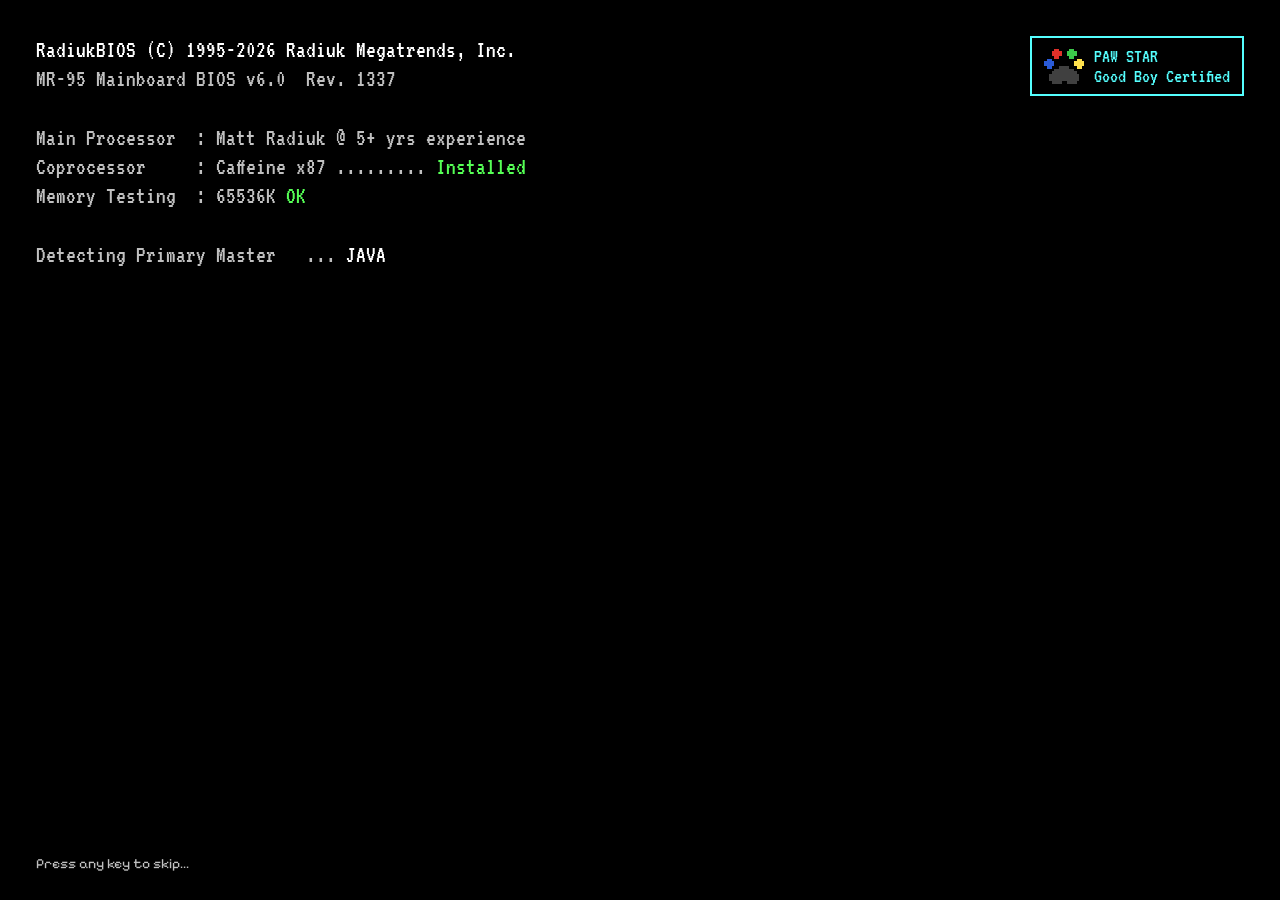
==== commit bdfea9d4: "Fix sketch mouse tracking; prep for the radiuk.ca cutover to Amplify Sketches: - Hover now follows p" ====
--- a/site/index.html
+++ b/site/index.html
@@ -7,13 +7,13 @@
   <meta name="description" content="Matt Radiuk is a software engineer with 5+ years of experience building scalable SaaS products, specializing in backend development, DevOps and AI. Boot up Matt Radiuk 95 to explore.">
   <meta name="author" content="Matt Radiuk">
   <meta name="theme-color" content="#008080">
-  <link rel="canonical" href="https://www.radiuk.ca/">
+  <link rel="canonical" href="https://radiuk.ca/">
 
   <meta property="og:type" content="website">
-  <meta property="og:url" content="https://www.radiuk.ca/">
+  <meta property="og:url" content="https://radiuk.ca/">
   <meta property="og:title" content="Matt Radiuk 95">
   <meta property="og:description" content="Software engineer: backend, DevOps and AI. Boot up the desktop to explore projects, generative art and more.">
-  <meta property="og:image" content="https://www.radiuk.ca/img/og.jpg">
+  <meta property="og:image" content="https://radiuk.ca/img/og.jpg">
   <meta property="og:image:width" content="1200">
   <meta property="og:image:height" content="630">
   <meta name="twitter:card" content="summary_large_image">
@@ -37,7 +37,7 @@
     "@type": "Person",
     "name": "Matt Radiuk",
     "jobTitle": "Software Engineer",
-    "url": "https://www.radiuk.ca/",
+    "url": "https://radiuk.ca/",
     "sameAs": [
       "https://github.com/mattttr",
       "https://www.linkedin.com/in/matt-radiuk-089ba0170/"
--- a/site/css/apps.css
+++ b/site/css/apps.css
@@ -34,6 +34,7 @@
 .msgbox-row { display: flex; gap: 16px; align-items: flex-start; }
 .msgbox-icon { flex: none; }
 .msgbox-text { font: 15px/1.45 var(--font-body); padding-top: 4px; min-width: 0; overflow-wrap: anywhere; }
+.msgbox-text p { white-space: pre-line; }
 .msgbox-text p + p { margin-top: 10px; }
 .msgbox-buttons { display: flex; justify-content: center; gap: 8px; margin-top: 18px; flex-wrap: wrap; }
 .shutdown-dialog { padding: 16px 14px 12px; }
